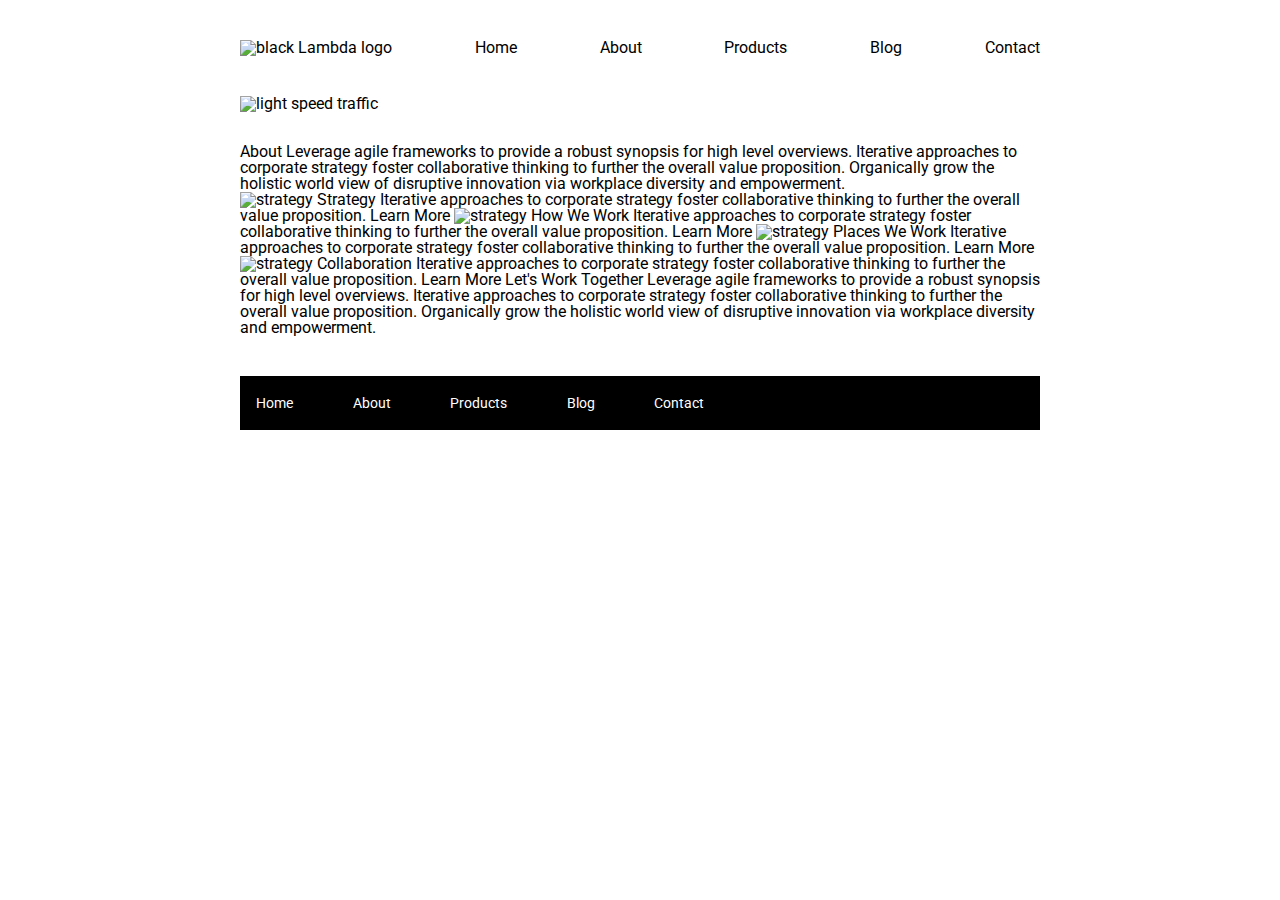
==== about.html @ ce0350b1 "index complete. header added to about page. styling about section" ====
<!doctype html>

<html lang="en">
<head>
  <meta charset="utf-8">

  <title>Sprint Challenge - About</title>

  <link href="https://fonts.googleapis.com/css?family=Roboto|Rubik" rel="stylesheet">
  <link rel="stylesheet" href="css/index.css">

</head>

<body>
    <div class="container about-page">
      <header>
        <div class="headertop">
            <nav>
                <img src="img/lambda-black.png" alt="black Lambda logo" class="logo">
                <a href="/index.html">Home</a>
                <a href="/about.html">About</a>
                <a href="#">Products</a>
                <a href="#">Blog</a>
                <a href="#">Contact</a>
            </nav>
        </div>    
        <img src="/img/jumbo.jpg" alt="light speed traffic" class=traffic>
    </header>
    
    <section class="about">
      About

    Leverage agile frameworks to provide a robust synopsis for high level overviews. Iterative approaches to corporate strategy foster collaborative thinking to further the overall value proposition. Organically grow the holistic world view of disruptive innovation via workplace diversity and empowerment.
    </section>

    <img src="img/about-plan.png" alt="strategy">
    
    Strategy
    
    Iterative approaches to corporate strategy foster collaborative thinking to further the overall value proposition.

    Learn More



    <img src="img/about-working.png" alt="strategy">
    
    How We Work
    
    Iterative approaches to corporate strategy foster collaborative thinking to further the overall value proposition.

    Learn More



    <img src="img/about-office.png" alt="strategy">
    
    Places We Work

    Iterative approaches to corporate strategy foster collaborative thinking to further the overall value proposition.

    Learn More

    <img src="img/about-meeting.png" alt="strategy">
    
    Collaboration
    
    Iterative approaches to corporate strategy foster collaborative thinking to further the overall value proposition.

    Learn More

    Let's Work Together

    Leverage agile frameworks to provide a robust synopsis for high level overviews. Iterative approaches to corporate strategy foster collaborative thinking to further the overall value proposition. Organically grow the holistic world view of disruptive innovation via workplace diversity and empowerment.
        
      <footer>
        <nav>
          <a href="index.html">Home</a>
          <a href="#">About</a>
          <a href="#">Products</a>
          <a href="#">Blog</a>
          <a href="#">Contact</a>
        </nav>
      </footer>
    </div><!-- container -->        
</body>
</html>
---- css/index.css ----
/* http://meyerweb.com/eric/tools/css/reset/ 
   v2.0 | 20110126
   License: none (public domain)
*/

html, body, div, span, applet, object, iframe,
h1, h2, h3, h4, h5, h6, p, blockquote, pre,
a, abbr, acronym, address, big, cite, code,
del, dfn, em, img, ins, kbd, q, s, samp,
small, strike, strong, sub, sup, tt, var,
b, u, i, center,
dl, dt, dd, ol, ul, li,
fieldset, form, label, legend,
table, caption, tbody, tfoot, thead, tr, th, td,
article, aside, canvas, details, embed, 
figure, figcaption, footer, header, hgroup, 
menu, nav, output, ruby, section, summary,
time, mark, audio, video {
	margin: 0;
	padding: 0;
	border: 0;
	font-size: 100%;
	font: inherit;
	vertical-align: baseline;
}
/* HTML5 display-role reset for older browsers */
article, aside, details, figcaption, figure, 
footer, header, hgroup, menu, nav, section {
	display: block;
}
body {
	line-height: 1;
}
ol, ul {
	list-style: none;
}
blockquote, q {
	quotes: none;
}
blockquote:before, blockquote:after,
q:before, q:after {
	content: '';
	content: none;
}
table {
	border-collapse: collapse;
	border-spacing: 0;
}

* {
    box-sizing: border-box;
}

html, body {
    height: 100%;
    font-family: 'Roboto', sans-serif;
}

h1, h2, h3, h4, h5 {
    font-size: 18px;
    margin-bottom: 15px;
    font-family: 'Rubik', sans-serif;
}

p {
    line-height: 1.4;
}

.container {
    width: 800px;
    margin: 0 auto;
}

header{
    display: flex;
    flex-direction: column;
}

nav{
    display: flex;
    justify-content: space-between;
    align-items: flex-end;
    margin: 5% 0;
}

nav a{
    color:unset;
    text-decoration: unset;
}

.traffic{
    margin-bottom: 4%;
}

.top-content {
    display: flex;
    flex-wrap: wrap;
    justify-content: space-evenly;
    margin-bottom: 20px;
    border-bottom: 1px dashed black;
}

.top-content .text-container {
    width: 48%;
    padding: 0 1%;
    padding-bottom: 20px;  
}

.middle-content {
    margin-bottom: 20px;
    border-bottom: 1px dashed black;
}

.middle-content h2 {
    padding: 0 2%;
    margin-bottom: 0;
}

.middle-content .boxes {
    display: flex;
    flex-wrap: wrap;
    justify-content: space-evenly;
}

.middle-content .boxes .box {
    width: 12.5%;
    height: 100px;
    /* background: black; */
    margin: 20px 2.5%;
    color: white;
    display: flex;
    align-items: center;
    justify-content: center;
}

.box1{
    background-color:teal;
}
.box2{
    background-color: gold;
}
.box3{
    background-color: cadetblue;
}
.box4{
    background-color: coral;
}
.box5{
    background-color: crimson;
}
.box6{
    background-color: forestgreen;
}
.box7{
    background-color: darkorchid;
}
.box8{
    background-color: hotpink;
}
.box9{
    background-color: indigo;
}
.box10{
    background-color: dodgerblue;
}

.bottom-content {
    display: flex;
    margin: 0 2% 20px;
    justify-content: space-around;
}

.bottom-content .text-container {
    padding-right: 4%;
}

.bottom-content .text-container:last-child {
    padding-right: 0;
}

footer {
    width: 100%;
    background: black;
}

footer nav {
    width: 60%;
    display: flex;
    justify-content: space-between;
    align-items: center;
    padding: 20px 2%;
    font-size: 14px;
}

footer nav a {
    color: white;
    text-decoration: none;
}
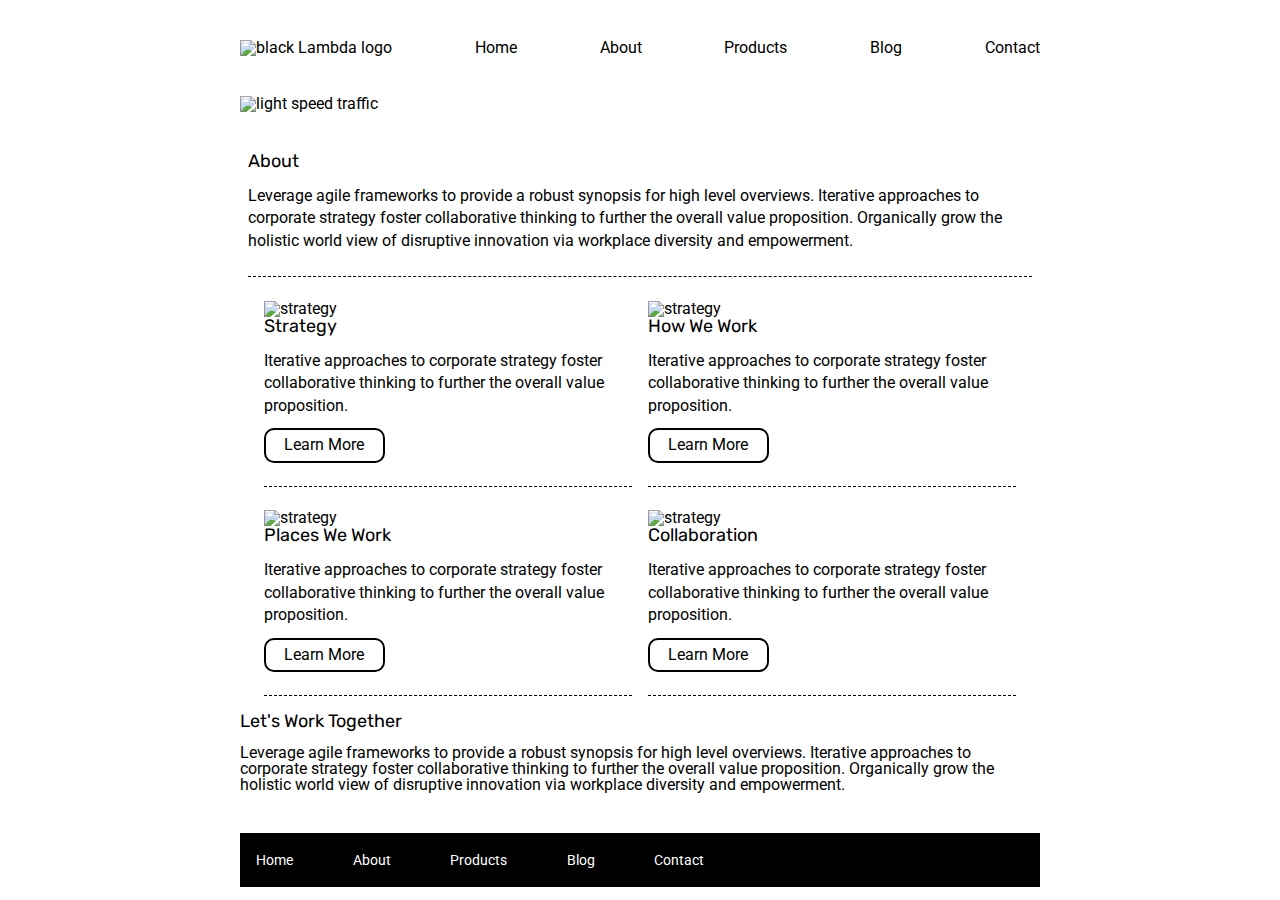
==== commit 07c92c42: "about page complete. todo: questions" ====
--- a/about.html
+++ b/about.html
@@ -27,49 +27,55 @@
         <img src="/img/jumbo.jpg" alt="light speed traffic" class=traffic>
     </header>
     
-    <section class="about">
-      About
+    <section class="about aboutblock">
+      <h2>About</h2>
 
-    Leverage agile frameworks to provide a robust synopsis for high level overviews. Iterative approaches to corporate strategy foster collaborative thinking to further the overall value proposition. Organically grow the holistic world view of disruptive innovation via workplace diversity and empowerment.
+      <p>Leverage agile frameworks to provide a robust synopsis for high level overviews. Iterative approaches to corporate strategy foster collaborative thinking to further the overall value proposition. Organically grow the holistic world view of disruptive innovation via workplace diversity and empowerment.</p>
     </section>
 
-    <img src="img/about-plan.png" alt="strategy">
+    <div class="aboutrow">
+      <div class="aboutblock">
+        <img src="img/about-plan.png" alt="strategy">
     
-    Strategy
+        <h3>Strategy</h3>
     
-    Iterative approaches to corporate strategy foster collaborative thinking to further the overall value proposition.
+        <p>Iterative approaches to corporate strategy foster collaborative thinking to further the overall value proposition.</p>
 
-    Learn More
+        <a href="" class="learn">Learn More</a>
+    </div>
 
+    <div class="aboutblock">
+        <img src="img/about-working.png" alt="strategy">
+    
+        <h3>How We Work</h3>
+    
+        <p>Iterative approaches to corporate strategy foster collaborative thinking to further the overall value proposition.</p>
 
+        <a href="" class="learn">Learn More</a>
+      </div>
+    </div>
 
-    <img src="img/about-working.png" alt="strategy">
+    <div class="aboutrow">
+      <div class="aboutblock">
+        <img src="img/about-office.png" alt="strategy">
     
-    How We Work
+        <h3>Places We Work</h3>
+
+        <p>Iterative approaches to corporate strategy foster collaborative thinking to further the overall value proposition.</p>
+
+        <a href="" class="learn">Learn More</a>
+      </div>
+      <div class="aboutblock">
+        <img src="img/about-meeting.png" alt="strategy">
     
-    Iterative approaches to corporate strategy foster collaborative thinking to further the overall value proposition.
+        <h3>Collaboration</h3>
+    
+        <p>Iterative approaches to corporate strategy foster collaborative thinking to further the overall value proposition.</p>
 
-    Learn More
-
-
-
-    <img src="img/about-office.png" alt="strategy">
-    
-    Places We Work
-
-    Iterative approaches to corporate strategy foster collaborative thinking to further the overall value proposition.
-
-    Learn More
-
-    <img src="img/about-meeting.png" alt="strategy">
-    
-    Collaboration
-    
-    Iterative approaches to corporate strategy foster collaborative thinking to further the overall value proposition.
-
-    Learn More
-
-    Let's Work Together
+        <a href="" class="learn">Learn More</a>
+      </div>
+    </div>
+    <h3>Let's Work Together</h3>
 
     Leverage agile frameworks to provide a robust synopsis for high level overviews. Iterative approaches to corporate strategy foster collaborative thinking to further the overall value proposition. Organically grow the holistic world view of disruptive innovation via workplace diversity and empowerment.
         
--- a/css/index.css
+++ b/css/index.css
@@ -195,4 +195,27 @@
 footer nav a {
     color: white;
     text-decoration: none;
+}
+
+/* about page specifics */
+
+.aboutblock{
+    margin: 1% 1% 0 1%;
+    padding-bottom: 3%;
+    border-bottom: 1px dashed black;
+}
+
+.aboutrow{
+    display: flex;
+    margin: 2% 2%;
+    
+}
+.learn{
+    display: inline-block;
+    margin-top: 3%;
+    padding:2% 5%;
+    border: 2px solid black;
+    border-radius: 10px;
+    text-decoration: unset;
+    color: black;
 }